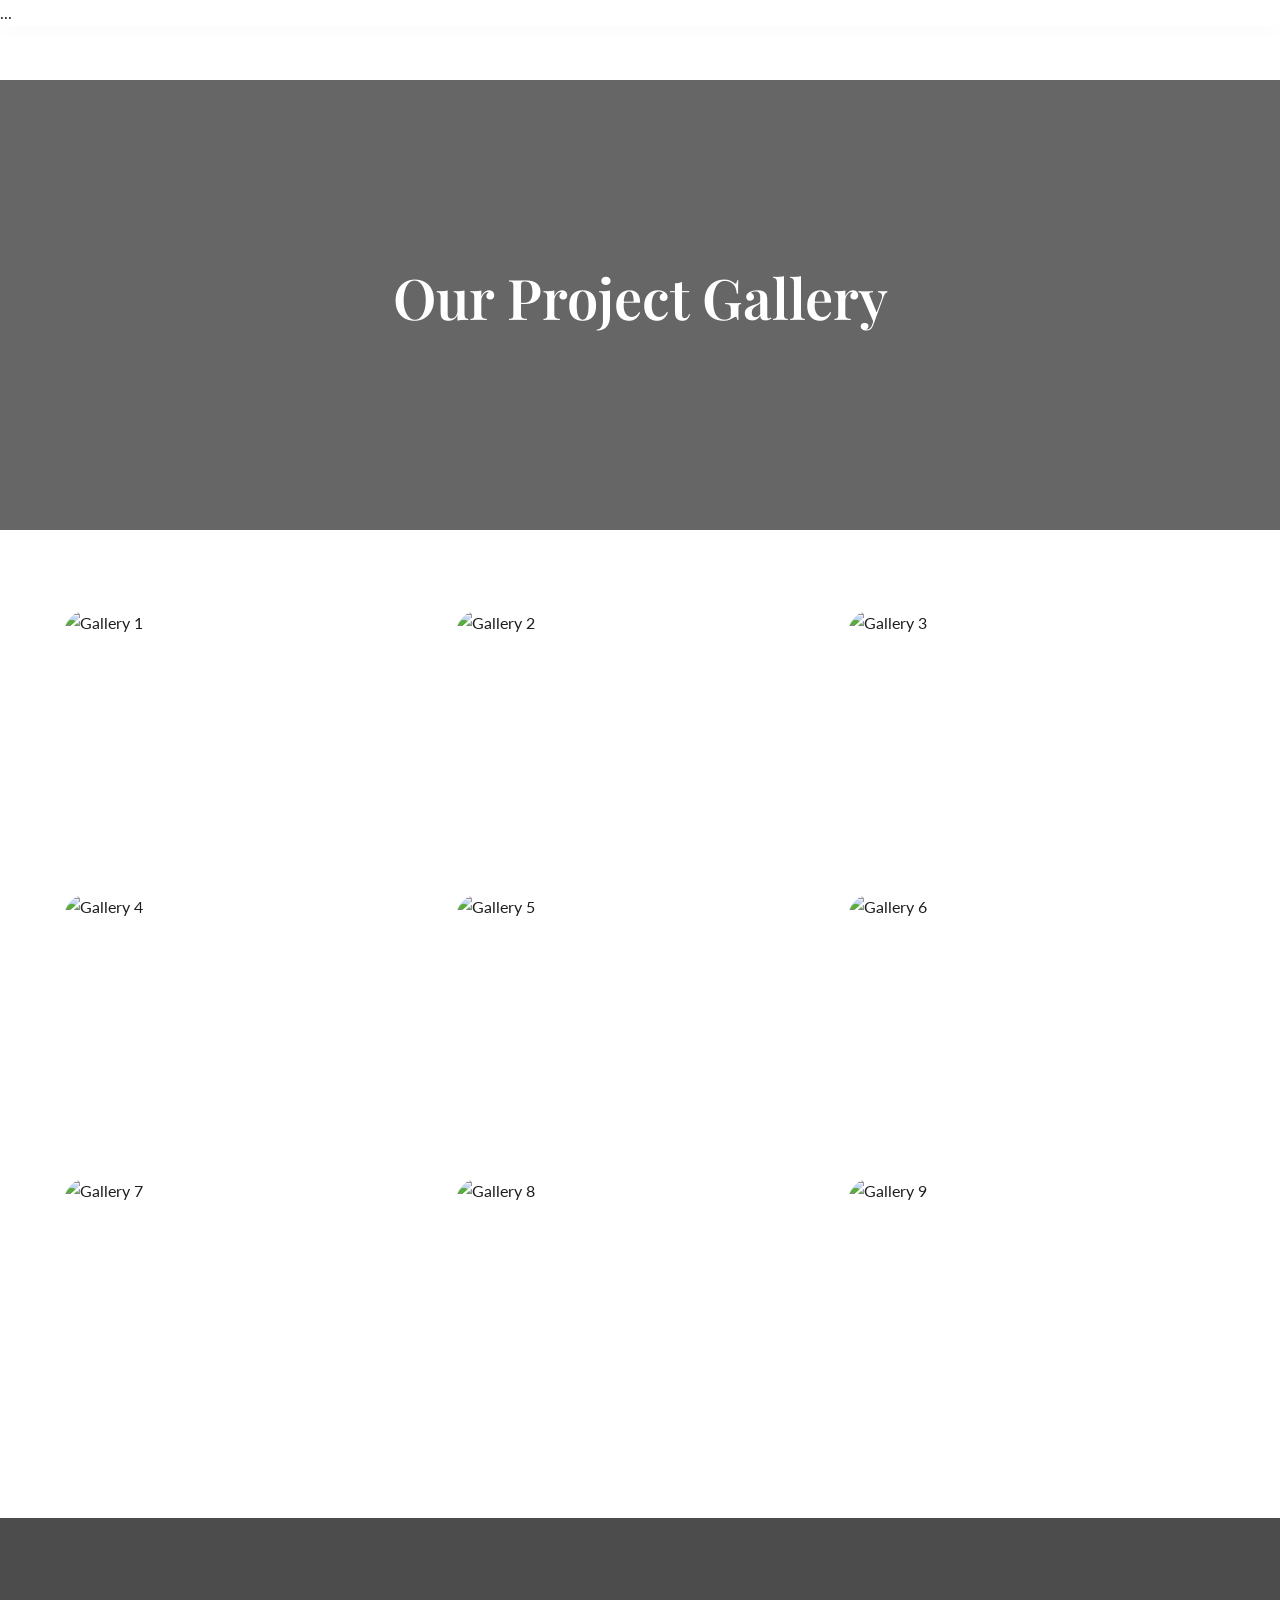
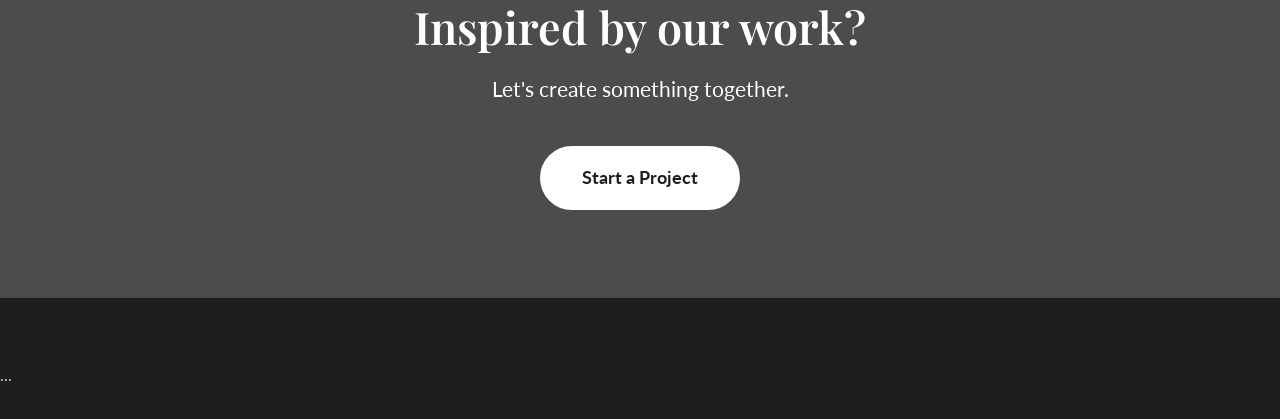
==== gallery.html @ 72f34daa "Update gallery.html" ====
<!-- gallery.html -->
<!DOCTYPE html>
<html lang="en">
<head>
  <meta charset="UTF-8">
  <meta name="viewport" content="width=device-width, initial-scale=1.0">
  <title>Gallery | Vision To Action</title>
  <link rel="stylesheet" href="style.css">
  <link href="https://fonts.googleapis.com/css2?family=Lato:wght@300;400;700;900&family=Playfair+Display:wght@400;600;700&display=swap" rel="stylesheet">
  <link rel="stylesheet" href="https://cdnjs.cloudflare.com/ajax/libs/font-awesome/6.0.0-beta3/css/all.min.css">
</head>
<body>
  <header>...</header>

  <section class="page-hero" style="background-image: linear-gradient(rgba(0,0,0,0.6), rgba(0,0,0,0.6)), url('https://images.unsplash.com/photo-1541888946425-d81bb19240f5?ixlib=rb-4.0.3&auto=format&fit=crop&w=1950&q=80');">
    <div class="container">
      <h1>Our Project Gallery</h1>
    </div>
  </section>

  <main>
    <section class="section">
      <div class="container">
        <div class="gallery-grid-full">
          <img src="https://images.unsplash.com/photo-1485083269755-a7b559a4fe5e?ixlib=rb-4.0.3&auto=format&fit=crop&w=1350&q=80" alt="Gallery 1">
          <img src="https://images.unsplash.com/photo-1504307651254-35680f356dfd?ixlib=rb-4.0.3&auto=format&fit=crop&w=1350&q=80" alt="Gallery 2">
          <img src="https://images.unsplash.com/photo-1581094794329-c8112a89af12?ixlib=rb-4.0.3&auto=format&fit=crop&w=1350&q=80" alt="Gallery 3">
          <img src="https://images.unsplash.com/photo-1590644365607-1c6a503a9b9f?ixlib=rb-4.0.3&auto=format&fit=crop&w=1350&q=80" alt="Gallery 4">
          <img src="https://images.unsplash.com/photo-1600607687920-4e2a09cf159d?ixlib=rb-4.0.3&auto=format&fit=crop&w=1350&q=80" alt="Gallery 5">
          <img src="https://images.unsplash.com/photo-1541888946425-d81bb19240f5?ixlib=rb-4.0.3&auto=format&fit=crop&w=1350&q=80" alt="Gallery 6">
          <img src="https://images.unsplash.com/photo-1581094794329-c8112a89af12?ixlib=rb-4.0.3&auto=format&fit=crop&w=1350&q=80" alt="Gallery 7">
          <img src="https://images.unsplash.com/photo-1504307651254-35680f356dfd?ixlib=rb-4.0.3&auto=format&fit=crop&w=1350&q=80" alt="Gallery 8">
          <img src="https://images.unsplash.com/photo-1590644365607-1c6a503a9b9f?ixlib=rb-4.0.3&auto=format&fit=crop&w=1350&q=80" alt="Gallery 9">
        </div>
      </div>
    </section>

    <section class="cta-section">
      <div class="container">
        <h2>Inspired by our work?</h2>
        <p>Let's create something together.</p>
        <a href="contact.html" class="btn btn-light">Start a Project</a>
      </div>
    </section>
  </main>

  <footer>...</footer>
  <script src="script.js"></script>
</body>
</html>
---- style.css ----
/* style.css */
:root {
  --charcoal: #1e1e1e;
  --gold: #c2a26b;
  --white: #ffffff;
  --beige: #f8f5f0;
  --light-gray: #f1efec;
  --transition: all 0.3s ease;
}

* {
  margin: 0;
  padding: 0;
  box-sizing: border-box;
}

body {
  font-family: 'Lato', sans-serif;
  color: var(--charcoal);
  background-color: var(--white);
  line-height: 1.6;
  overflow-x: hidden;
}

h1, h2, h3, h4 {
  font-family: 'Playfair Display', serif;
  font-weight: 600;
  line-height: 1.3;
  margin-bottom: 1rem;
}

.container {
  width: 90%;
  max-width: 1280px;
  margin: 0 auto;
}

/* Header */
header {
  position: fixed;
  top: 0;
  left: 0;
  width: 100%;
  background-color: rgba(255,255,255,0.96);
  backdrop-filter: blur(8px);
  box-shadow: 0 4px 20px rgba(0,0,0,0.02);
  z-index: 1000;
}

.nav-container {
  display: flex;
  justify-content: space-between;
  align-items: center;
  padding: 1.2rem 0;
}

.logo {
  font-family: 'Playfair Display', serif;
  font-size: 1.9rem;
  font-weight: 700;
  color: var(--charcoal);
  text-decoration: none;
}
.logo span {
  color: var(--gold);
}

nav ul {
  display: flex;
  list-style: none;
  gap: 2.2rem;
}
nav ul li a {
  text-decoration: none;
  color: var(--charcoal);
  font-weight: 500;
  transition: var(--transition);
  position: relative;
}
nav ul li a:hover,
nav ul li a.active {
  color: var(--gold);
}
nav ul li a::after {
  content: '';
  position: absolute;
  bottom: -5px;
  left: 0;
  width: 0;
  height: 2px;
  background: var(--gold);
  transition: var(--transition);
}
nav ul li a:hover::after,
nav ul li a.active::after {
  width: 100%;
}

.menu-toggle {
  display: none;
  font-size: 1.8rem;
  cursor: pointer;
}

/* Hero */
.hero-full {
  height: 100vh;
  background: linear-gradient(rgba(0,0,0,0.6), rgba(0,0,0,0.6)), url('https://images.unsplash.com/photo-1487958449943-2429e8be8625?ixlib=rb-4.0.3&auto=format&fit=crop&w=1950&q=80') center/cover no-repeat fixed;
  display: flex;
  align-items: center;
  text-align: center;
  color: white;
}
.hero-content {
  max-width: 1000px;
  margin: 0 auto;
  padding: 2rem;
}
.hero-content h1 {
  font-size: 4.2rem;
  text-shadow: 2px 2px 12px rgba(0,0,0,0.4);
}
.typed-text {
  font-size: 2.1rem;
  font-weight: 300;
  margin-bottom: 2.5rem;
  min-height: 4.5rem;
}
.typed-text span {
  font-weight: 600;
  color: var(--gold);
  border-right: 3px solid var(--gold);
  padding-right: 6px;
}

.btn {
  display: inline-block;
  background: var(--gold);
  color: var(--charcoal);
  font-weight: 700;
  padding: 1rem 2.5rem;
  border-radius: 50px;
  text-decoration: none;
  transition: var(--transition);
  border: 2px solid var(--gold);
  margin: 0.5rem;
  font-size: 1.1rem;
}
.btn-outline {
  background: transparent;
  color: white;
  border-color: white;
}
.btn-outline:hover {
  background: white;
  color: var(--charcoal);
}
.btn:hover {
  background: transparent;
  color: var(--gold);
  border-color: var(--gold);
}
.btn-light {
  background: var(--white);
  color: var(--charcoal);
  border-color: var(--white);
}
.btn-light:hover {
  background: transparent;
  color: var(--white);
}

/* Page Hero (half) */
.page-hero {
  height: 50vh;
  min-height: 350px;
  background-size: cover;
  background-position: center;
  display: flex;
  align-items: center;
  justify-content: center;
  text-align: center;
  color: white;
  margin-top: 80px;
}
.page-hero h1 {
  font-size: 3.5rem;
}

/* Sections */
.section {
  padding: 5rem 0;
}
.bg-beige {
  background-color: var(--beige);
}
.section-title {
  text-align: center;
  font-size: 2.8rem;
  margin-bottom: 3rem;
  position: relative;
}
.section-title:after {
  content: '';
  display: block;
  width: 100px;
  height: 3px;
  background: var(--gold);
  margin: 1rem auto 0;
}
.section-title-left {
  font-size: 2.5rem;
  margin-bottom: 1.5rem;
  position: relative;
}
.section-title-left:after {
  content: '';
  display: block;
  width: 70px;
  height: 3px;
  background: var(--gold);
  margin-top: 0.8rem;
}

.text-center {
  text-align: center;
}

/* Grids */
.grid-2 {
  display: grid;
  grid-template-columns: 1fr 1fr;
  gap: 3rem;
  align-items: center;
}
.grid-3 {
  display: grid;
  grid-template-columns: repeat(auto-fit, minmax(250px, 1fr));
  gap: 2rem;
}

.rounded-image {
  width: 100%;
  border-radius: 30px;
  box-shadow: 0 20px 35px rgba(0,0,0,0.1);
}

/* Why cards */
.why-card {
  text-align: center;
  padding: 2rem;
  background: white;
  border-radius: 24px;
  box-shadow: 0 8px 20px rgba(0,0,0,0.04);
}
.why-card i {
  font-size: 3rem;
  color: var(--gold);
  margin-bottom: 1rem;
}

/* Services grid */
.services-grid, .services-grid-full {
  display: grid;
  grid-template-columns: repeat(auto-fit, minmax(280px, 1fr));
  gap: 2rem;
  margin-bottom: 3rem;
}
.service-card {
  background: white;
  padding: 2rem;
  border-radius: 28px;
  box-shadow: 0 8px 20px rgba(0,0,0,0.04);
  text-align: center;
  transition: var(--transition);
}
.service-card:hover {
  transform: translateY(-8px);
  box-shadow: 0 15px 35px rgba(0,0,0,0.08);
}
.service-icon, .service-card i {
  font-size: 3rem;
  color: var(--gold);
  margin-bottom: 1.2rem;
}

.premium-showcase {
  background: var(--beige);
  border-radius: 40px;
  padding: 3rem;
  margin-top: 3rem;
}
.premium-list {
  display: grid;
  grid-template-columns: repeat(auto-fit, minmax(220px, 1fr));
  gap: 1rem;
  margin: 2rem 0;
  list-style: none;
}
.premium-list li i {
  color: var(--gold);
  margin-right: 0.5rem;
}

/* Gallery */
.gallery-grid {
  display: grid;
  grid-template-columns: repeat(3, 1fr);
  gap: 1.5rem;
  margin-bottom: 2rem;
}
.gallery-grid-full {
  display: grid;
  grid-template-columns: repeat(auto-fit, minmax(280px, 1fr));
  gap: 1.5rem;
}
.gallery-grid img, .gallery-grid-full img {
  width: 100%;
  height: 260px;
  object-fit: cover;
  border-radius: 24px;
  transition: 0.4s;
}
.gallery-grid img:hover, .gallery-grid-full img:hover {
  transform: scale(1.03);
  box-shadow: 0 20px 30px rgba(0,0,0,0.1);
}

/* CTA section */
.cta-section {
  background: linear-gradient(rgba(0,0,0,0.7), rgba(0,0,0,0.7)), url('https://images.unsplash.com/photo-1487958449943-2429e8be8625?ixlib=rb-4.0.3&auto=format&fit=crop&w=1950&q=80') center/cover no-repeat fixed;
  color: white;
  text-align: center;
  padding: 5rem 0;
}
.cta-section h2 {
  font-size: 2.8rem;
}
.cta-section p {
  font-size: 1.3rem;
  margin-bottom: 2rem;
}

/* About page extras */
.mission-card, .vision-card {
  background: white;
  padding: 2.5rem;
  border-radius: 30px;
  text-align: center;
  box-shadow: var(--shadow-sm);
}
.mission-card i, .vision-card i {
  font-size: 3rem;
  color: var(--gold);
  margin-bottom: 1rem;
}
.values-list {
  list-style: none;
}
.values-list li {
  margin-bottom: 1rem;
  font-size: 1.2rem;
}
.values-list i {
  color: var(--gold);
  margin-right: 0.8rem;
}

/* Contact */
.contact-grid {
  display: grid;
  grid-template-columns: 1fr 1fr;
  gap: 3rem;
}
.contact-info h2 {
  margin-bottom: 2rem;
}
.info-row {
  display: flex;
  align-items: center;
  gap: 1rem;
  margin-bottom: 1.5rem;
  font-size: 1.1rem;
}
.info-row i {
  font-size: 1.5rem;
  color: var(--gold);
  width: 2rem;
}

/* Footer */
footer {
  background: var(--charcoal);
  color: #ccc;
  padding: 4rem 0 2rem;
}
.footer-grid {
  display: grid;
  grid-template-columns: repeat(auto-fit, minmax(200px, 1fr));
  gap: 2.5rem;
  margin-bottom: 2rem;
}
.footer-col h4 {
  color: white;
  margin-bottom: 1.5rem;
}
.footer-col ul {
  list-style: none;
}
.footer-col ul li {
  margin-bottom: 0.7rem;
}
.footer-col ul li a {
  color: #ccc;
  text-decoration: none;
}
.footer-col ul li a:hover {
  color: var(--gold);
}
.contact-info li i {
  width: 25px;
  color: var(--gold);
}
.social a {
  color: white;
  font-size: 1.5rem;
  margin-right: 1rem;
  transition: var(--transition);
}
.social a:hover {
  color: var(--gold);
}
.footer-bottom {
  text-align: center;
  padding-top: 2rem;
  border-top: 1px solid #444;
}

/* Responsive */
@media (max-width: 900px) {
  .menu-toggle {
    display: block;
  }
  nav ul {
    display: none;
    flex-direction: column;
    background: white;
    position: absolute;
    top: 80px;
    left: 0;
    width: 100%;
    padding: 2rem;
    box-shadow: 0 20px 30px rgba(0,0,0,0.1);
    gap: 1.5rem;
  }
  nav ul.show {
    display: flex;
  }
  .hero-content h1 {
    font-size: 3rem;
  }
  .typed-text {
    font-size: 1.5rem;
  }
  .grid-2, .contact-grid {
    grid-template-columns: 1fr;
  }
  .gallery-grid {
    grid-template-columns: repeat(2, 1fr);
  }
}
@media (max-width: 600px) {
  .hero-content h1 {
    font-size: 2.4rem;
  }
  .gallery-grid {
    grid-template-columns: 1fr;
  }
}
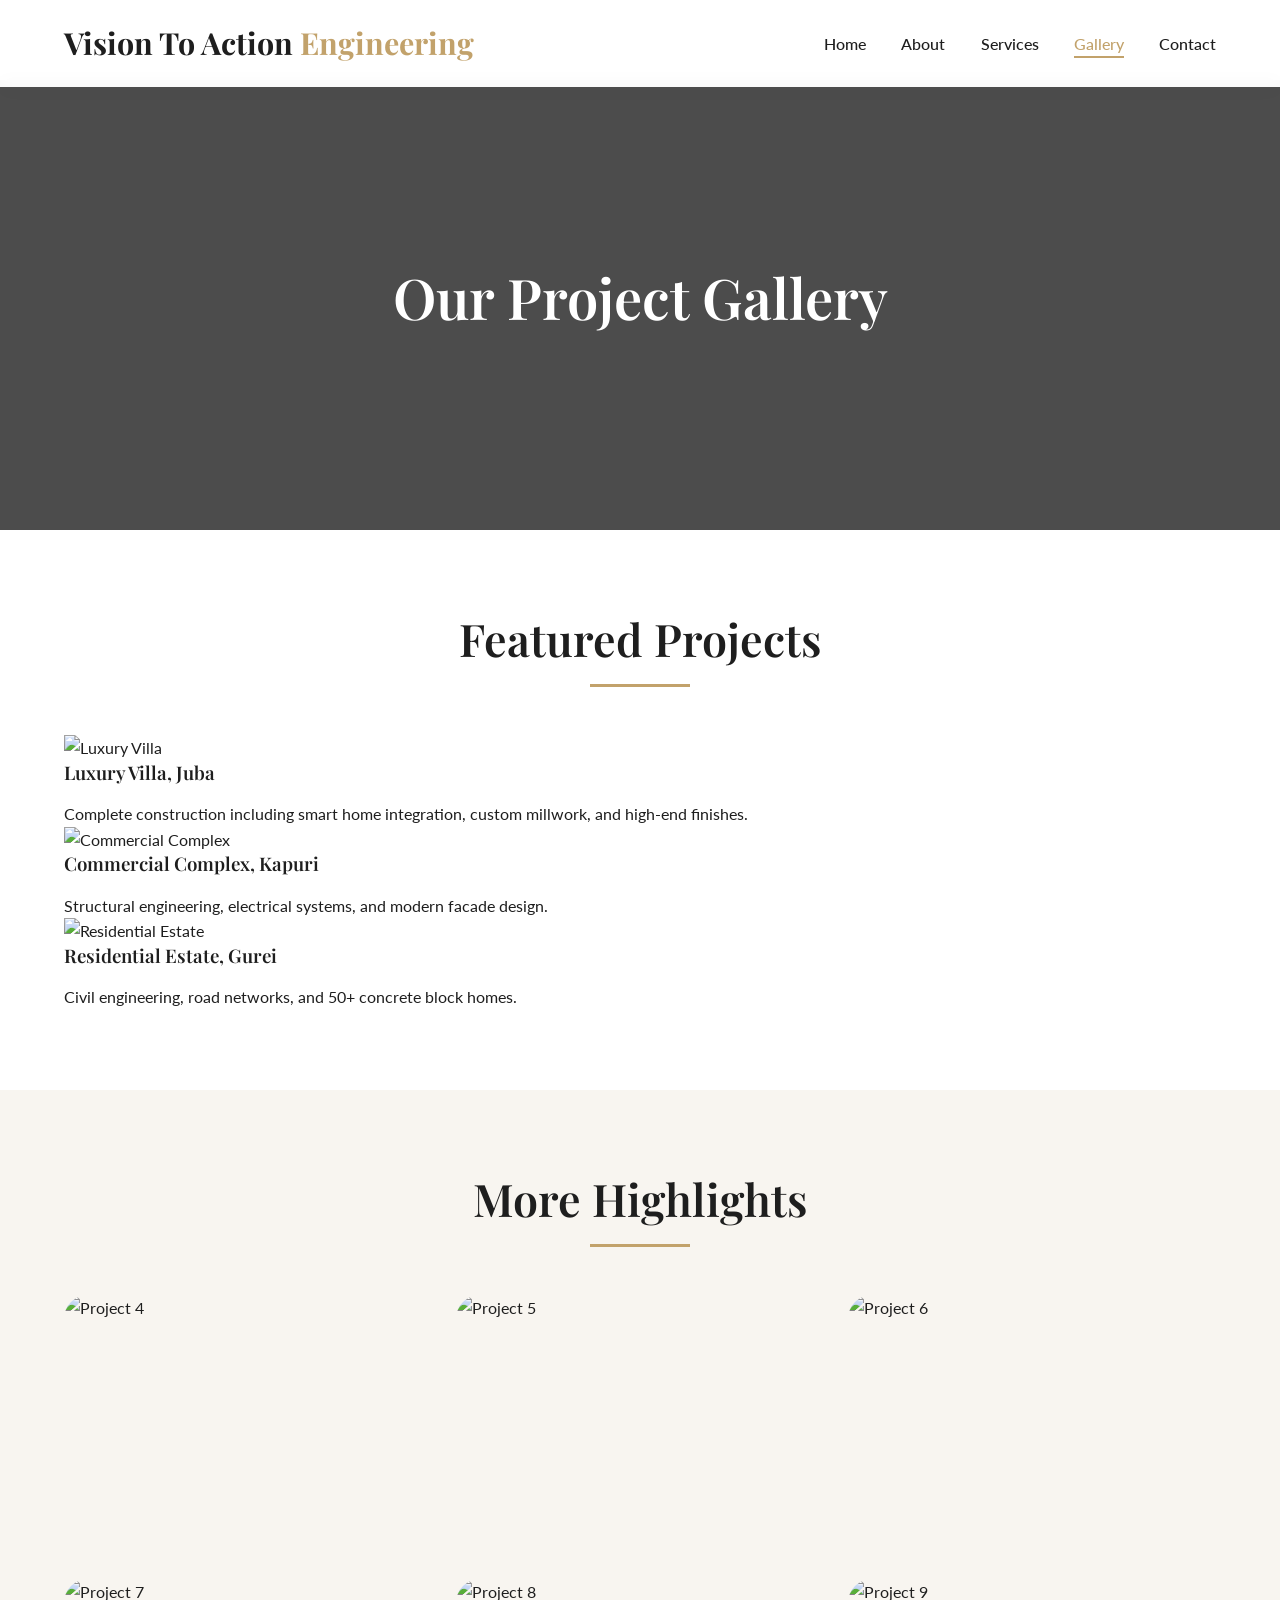
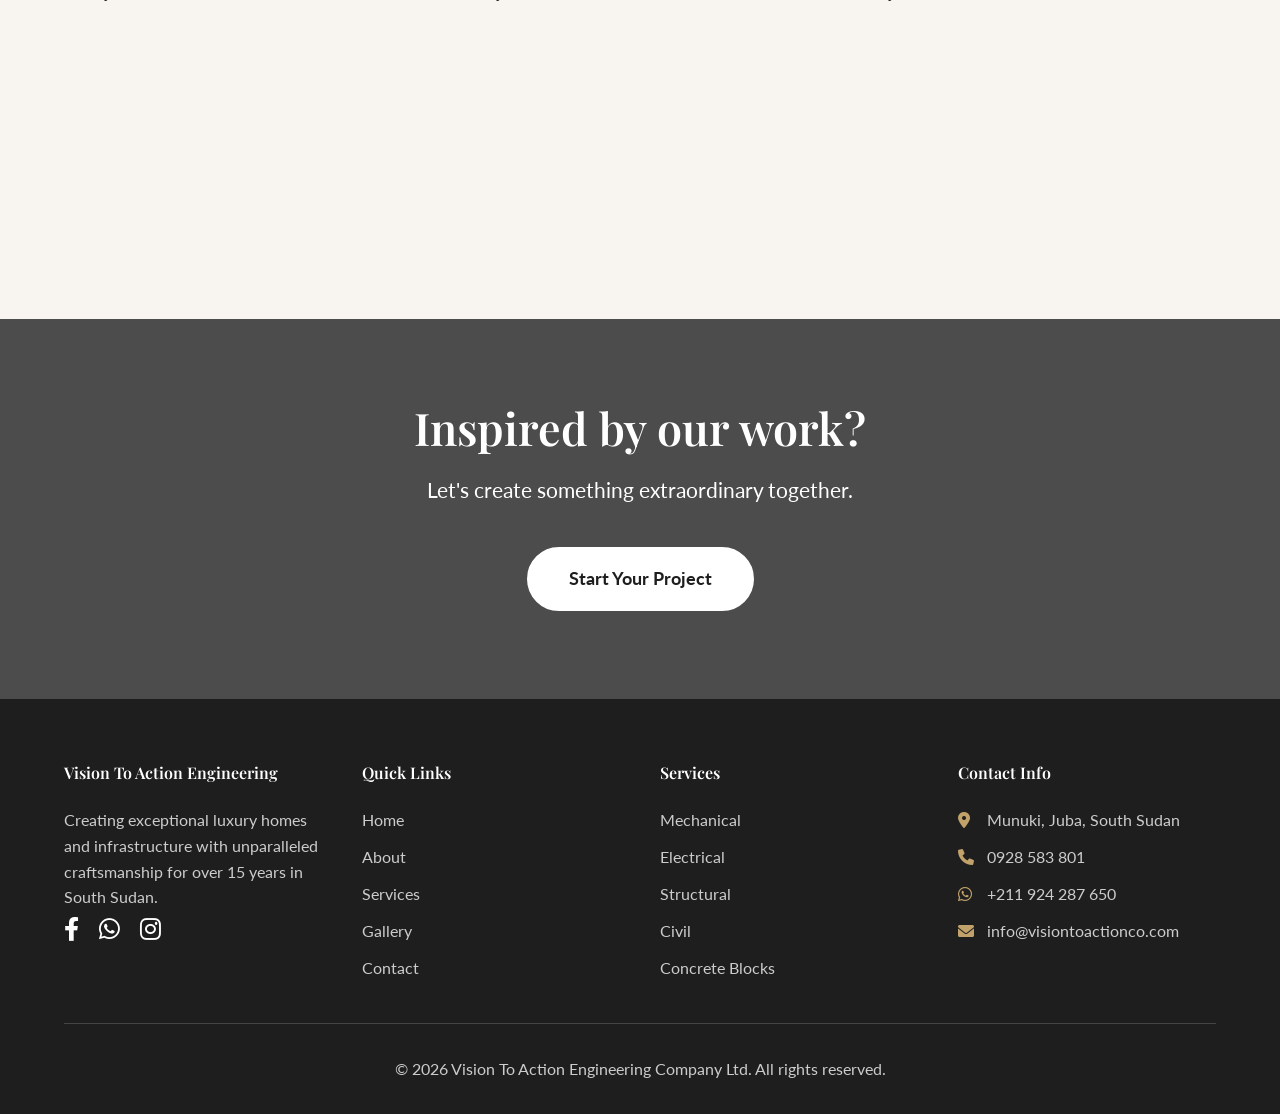
==== commit 74d8f24f: "Update gallery.html" ====
--- a/gallery.html
+++ b/gallery.html
@@ -1,50 +1,141 @@
-<!-- gallery.html -->
 <!DOCTYPE html>
 <html lang="en">
 <head>
   <meta charset="UTF-8">
   <meta name="viewport" content="width=device-width, initial-scale=1.0">
-  <title>Gallery | Vision To Action</title>
+  <title>Gallery | Vision To Action Engineering</title>
   <link rel="stylesheet" href="style.css">
   <link href="https://fonts.googleapis.com/css2?family=Lato:wght@300;400;700;900&family=Playfair+Display:wght@400;600;700&display=swap" rel="stylesheet">
   <link rel="stylesheet" href="https://cdnjs.cloudflare.com/ajax/libs/font-awesome/6.0.0-beta3/css/all.min.css">
 </head>
 <body>
-  <header>...</header>
+  <header>
+    <div class="container nav-container">
+      <a href="index.html" class="logo">Vision To Action <span>Engineering</span></a>
+      <div class="menu-toggle"><i class="fas fa-bars"></i></div>
+      <nav>
+        <ul>
+          <li><a href="index.html">Home</a></li>
+          <li><a href="about.html">About</a></li>
+          <li><a href="services.html">Services</a></li>
+          <li><a href="gallery.html" class="active">Gallery</a></li>
+          <li><a href="contact.html">Contact</a></li>
+        </ul>
+      </nav>
+    </div>
+  </header>
 
-  <section class="page-hero" style="background-image: linear-gradient(rgba(0,0,0,0.6), rgba(0,0,0,0.6)), url('https://images.unsplash.com/photo-1541888946425-d81bb19240f5?ixlib=rb-4.0.3&auto=format&fit=crop&w=1950&q=80');">
+  <section class="page-hero" style="background-image: linear-gradient(rgba(0,0,0,0.7), rgba(0,0,0,0.7)), url('https://images.unsplash.com/photo-1541888946425-d81bb19240f5?ixlib=rb-4.0.3&auto=format&fit=crop&w=1950&q=80');">
     <div class="container">
       <h1>Our Project Gallery</h1>
     </div>
   </section>
 
   <main>
+    <!-- Featured Projects with Descriptions -->
     <section class="section">
       <div class="container">
-        <div class="gallery-grid-full">
-          <img src="https://images.unsplash.com/photo-1485083269755-a7b559a4fe5e?ixlib=rb-4.0.3&auto=format&fit=crop&w=1350&q=80" alt="Gallery 1">
-          <img src="https://images.unsplash.com/photo-1504307651254-35680f356dfd?ixlib=rb-4.0.3&auto=format&fit=crop&w=1350&q=80" alt="Gallery 2">
-          <img src="https://images.unsplash.com/photo-1581094794329-c8112a89af12?ixlib=rb-4.0.3&auto=format&fit=crop&w=1350&q=80" alt="Gallery 3">
-          <img src="https://images.unsplash.com/photo-1590644365607-1c6a503a9b9f?ixlib=rb-4.0.3&auto=format&fit=crop&w=1350&q=80" alt="Gallery 4">
-          <img src="https://images.unsplash.com/photo-1600607687920-4e2a09cf159d?ixlib=rb-4.0.3&auto=format&fit=crop&w=1350&q=80" alt="Gallery 5">
-          <img src="https://images.unsplash.com/photo-1541888946425-d81bb19240f5?ixlib=rb-4.0.3&auto=format&fit=crop&w=1350&q=80" alt="Gallery 6">
-          <img src="https://images.unsplash.com/photo-1581094794329-c8112a89af12?ixlib=rb-4.0.3&auto=format&fit=crop&w=1350&q=80" alt="Gallery 7">
-          <img src="https://images.unsplash.com/photo-1504307651254-35680f356dfd?ixlib=rb-4.0.3&auto=format&fit=crop&w=1350&q=80" alt="Gallery 8">
-          <img src="https://images.unsplash.com/photo-1590644365607-1c6a503a9b9f?ixlib=rb-4.0.3&auto=format&fit=crop&w=1350&q=80" alt="Gallery 9">
+        <h2 class="section-title">Featured Projects</h2>
+        <div class="featured-grid">
+          <div class="featured-card">
+            <img src="https://images.unsplash.com/photo-1600607687920-4e2a09cf159d?ixlib=rb-4.0.3&auto=format&fit=crop&w=1350&q=80" alt="Luxury Villa">
+            <div class="featured-content">
+              <h3>Luxury Villa, Juba</h3>
+              <p>Complete construction including smart home integration, custom millwork, and high-end finishes.</p>
+            </div>
+          </div>
+          <div class="featured-card">
+            <img src="https://images.unsplash.com/photo-1485083269755-a7b559a4fe5e?ixlib=rb-4.0.3&auto=format&fit=crop&w=1350&q=80" alt="Commercial Complex">
+            <div class="featured-content">
+              <h3>Commercial Complex, Kapuri</h3>
+              <p>Structural engineering, electrical systems, and modern facade design.</p>
+            </div>
+          </div>
+          <div class="featured-card">
+            <img src="https://images.unsplash.com/photo-1504307651254-35680f356dfd?ixlib=rb-4.0.3&auto=format&fit=crop&w=1350&q=80" alt="Residential Estate">
+            <div class="featured-content">
+              <h3>Residential Estate, Gurei</h3>
+              <p>Civil engineering, road networks, and 50+ concrete block homes.</p>
+            </div>
+          </div>
         </div>
       </div>
     </section>
 
+    <!-- More Projects (Image Grid) -->
+    <section class="section bg-beige">
+      <div class="container">
+        <h2 class="section-title">More Highlights</h2>
+        <div class="gallery-grid-full">
+          <img src="https://images.unsplash.com/photo-1581094794329-c8112a89af12?ixlib=rb-4.0.3&auto=format&fit=crop&w=1350&q=80" alt="Project 4">
+          <img src="assets/homes.jpg" alt="Project 5">
+          <img src="https://images.unsplash.com/photo-1541888946425-d81bb19240f5?ixlib=rb-4.0.3&auto=format&fit=crop&w=1350&q=80" alt="Project 6">
+          <img src="https://images.unsplash.com/photo-1581094794329-c8112a89af12?ixlib=rb-4.0.3&auto=format&fit=crop&w=1350&q=80" alt="Project 7">
+          <img src="https://images.unsplash.com/photo-1504307651254-35680f356dfd?ixlib=rb-4.0.3&auto=format&fit=crop&w=1350&q=80" alt="Project 8">
+          <img src="https://images.unsplash.com/photo-1600607687920-4e2a09cf159d?ixlib=rb-4.0.3&auto=format&fit=crop&w=1350&q=80" alt="Project 9">
+        </div>
+      </div>
+    </section>
+
+    <!-- Call to Action -->
     <section class="cta-section">
       <div class="container">
         <h2>Inspired by our work?</h2>
-        <p>Let's create something together.</p>
-        <a href="contact.html" class="btn btn-light">Start a Project</a>
+        <p>Let's create something extraordinary together.</p>
+        <a href="contact.html" class="btn btn-light">Start Your Project</a>
       </div>
     </section>
   </main>
 
-  <footer>...</footer>
+  <footer>
+    <!-- same footer as services.html -->
+    <div class="container">
+      <div class="footer-grid">
+        <div class="footer-col">
+          <h4>Vision To Action Engineering</h4>
+          <p>Creating exceptional luxury homes and infrastructure with unparalleled craftsmanship for over 15 years in South Sudan.</p>
+          <div class="social">
+            <a href="#"><i class="fab fa-facebook-f"></i></a>
+            <a href="#"><i class="fab fa-whatsapp"></i></a>
+            <a href="#"><i class="fab fa-instagram"></i></a>
+          </div>
+        </div>
+        <div class="footer-col">
+          <h4>Quick Links</h4>
+          <ul>
+            <li><a href="index.html">Home</a></li>
+            <li><a href="about.html">About</a></li>
+            <li><a href="services.html">Services</a></li>
+            <li><a href="gallery.html">Gallery</a></li>
+            <li><a href="contact.html">Contact</a></li>
+          </ul>
+        </div>
+        <div class="footer-col">
+          <h4>Services</h4>
+          <ul>
+            <li><a href="services.html">Mechanical</a></li>
+            <li><a href="services.html">Electrical</a></li>
+            <li><a href="services.html">Structural</a></li>
+            <li><a href="services.html">Civil</a></li>
+            <li><a href="services.html">Concrete Blocks</a></li>
+          </ul>
+        </div>
+        <div class="footer-col">
+          <h4>Contact Info</h4>
+          <ul class="contact-info">
+            <li><i class="fas fa-map-marker-alt"></i> Munuki, Juba, South Sudan</li>
+            <li><i class="fas fa-phone"></i> 0928 583 801</li>
+            <li><i class="fab fa-whatsapp"></i> +211 924 287 650</li>
+            <li><i class="fas fa-envelope"></i> info@visiontoactionco.com</li>
+          </ul>
+        </div>
+      </div>
+      <div class="footer-bottom">
+        <p>&copy; 2026 Vision To Action Engineering Company Ltd. All rights reserved.</p>
+      </div>
+    </div>
+  </footer>
+
   <script src="script.js"></script>
 </body>
 </html>
